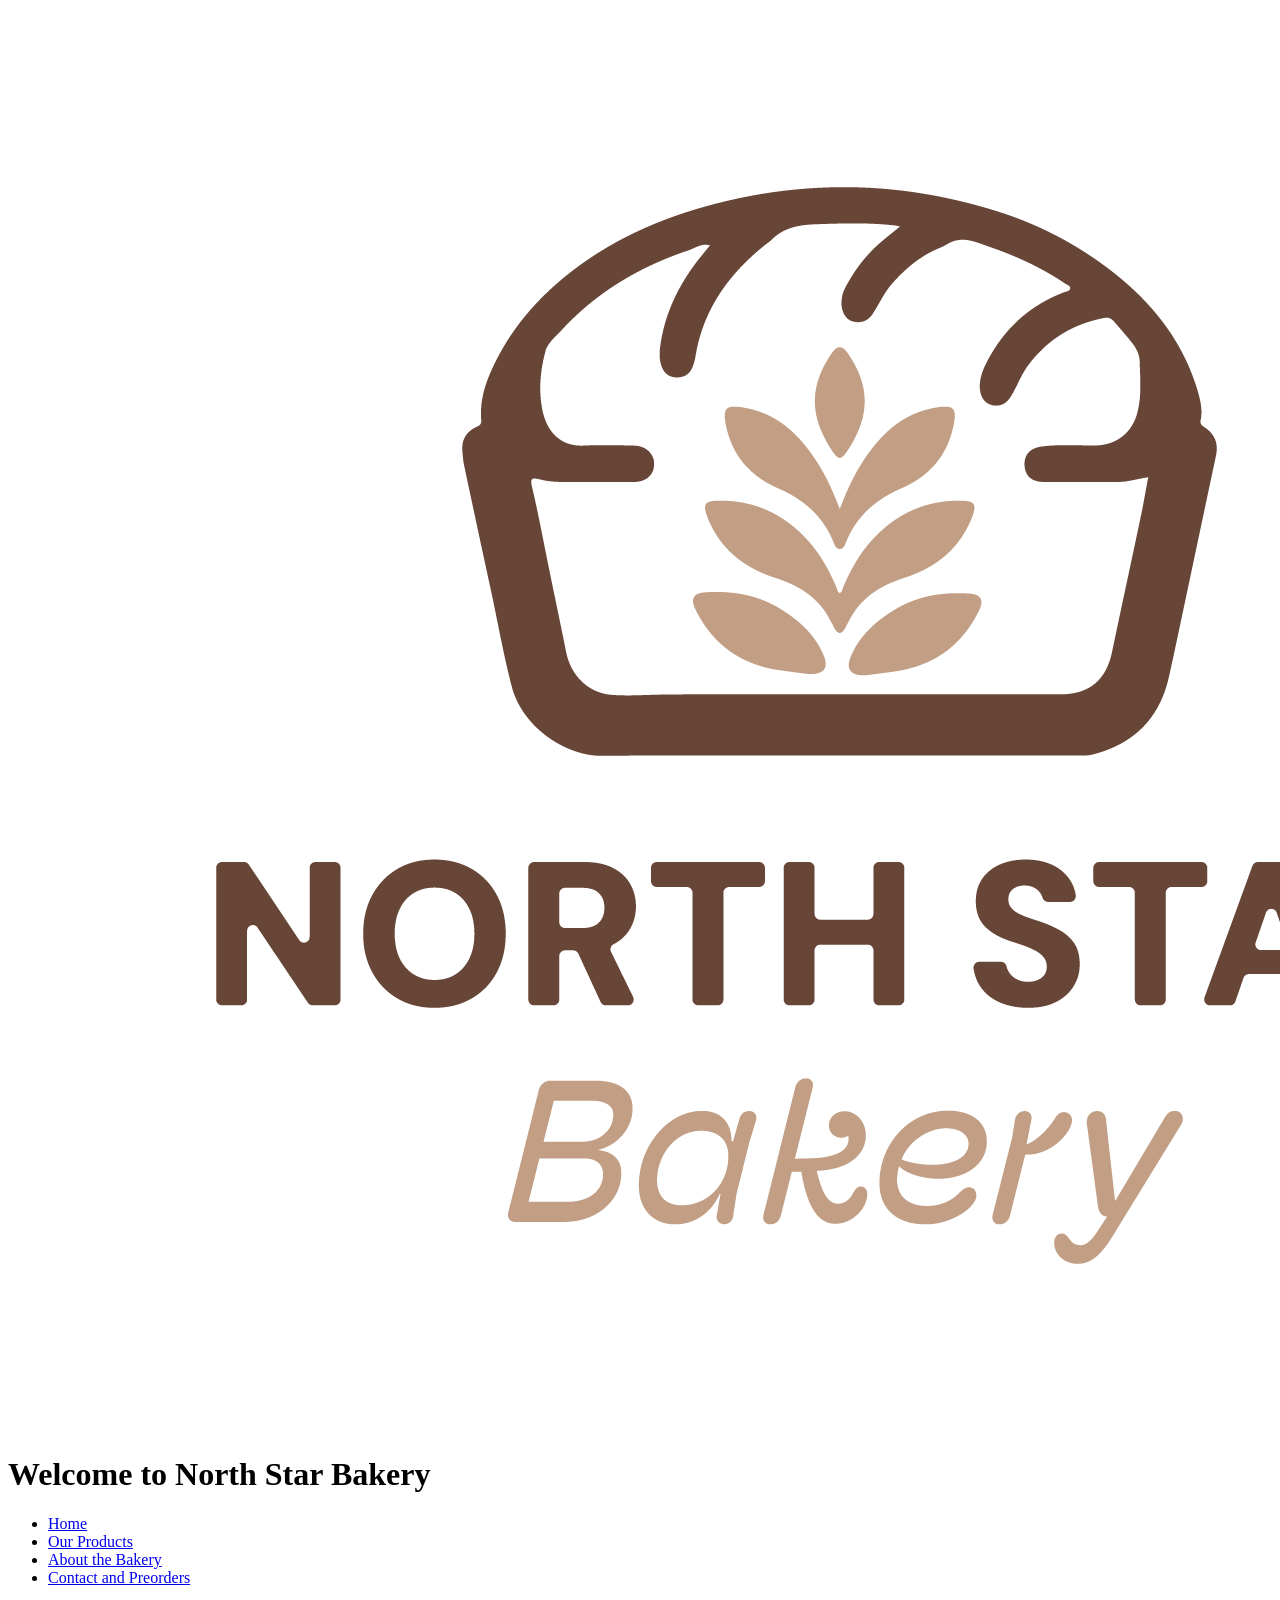
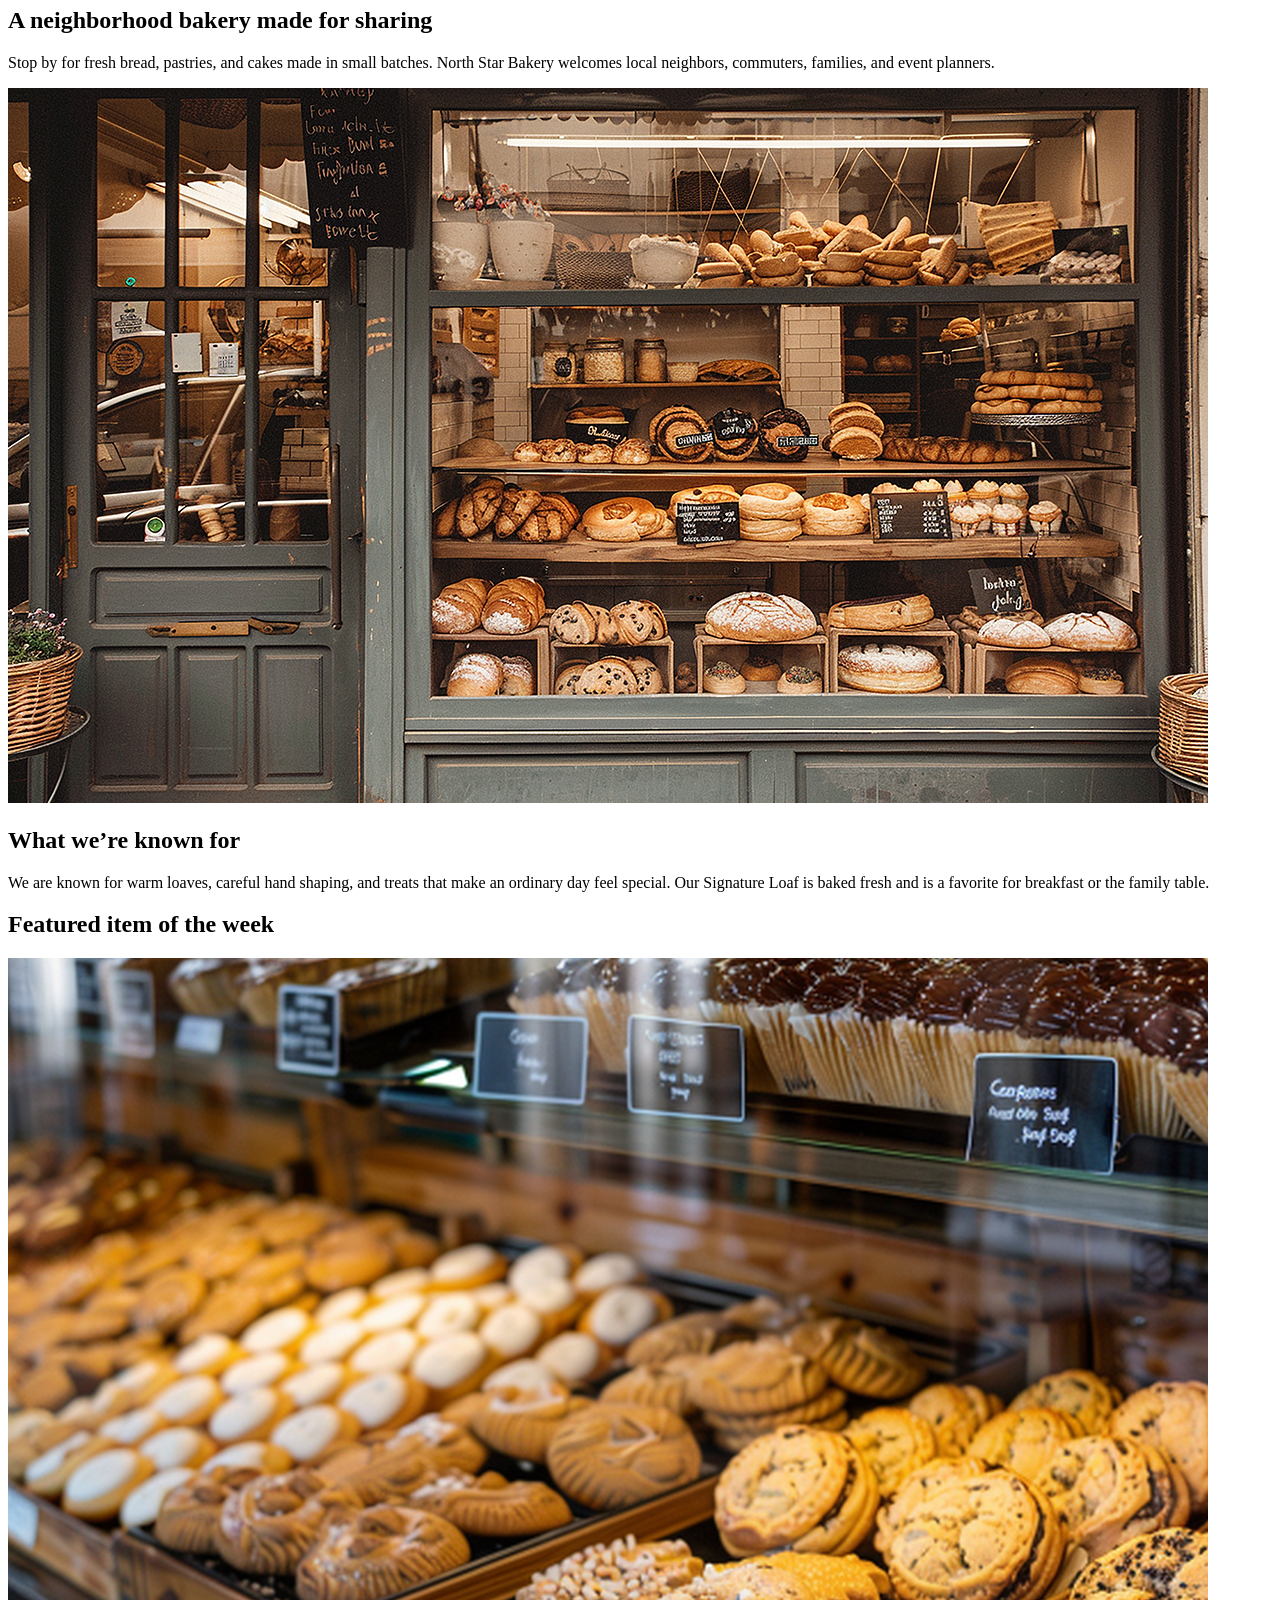
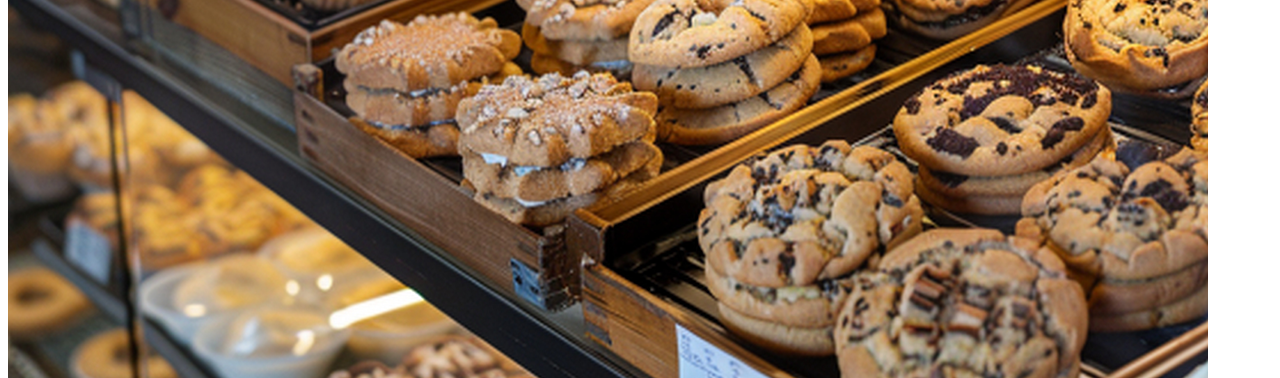
==== index.html @ 726d9771 "Add four bakery website pages" ====
<!doctype html>
<html lang="en">
<head>
  <meta charset="utf-8">
  <meta name="viewport" content="width=device-width, initial-scale=1">
  <title>North Star Bakery | Home</title>
</head>
<body>
  <header>
    <a href="index.html"><img src="Bakery_c/bakery-logo_c.png" alt="North Star Bakery logo"></a>
    <h1>Welcome to North Star Bakery</h1>
    <nav aria-label="Main navigation">
      <ul>
        <li><a href="index.html">Home</a></li>
        <li><a href="products.html">Our Products</a></li>
        <li><a href="about.html">About the Bakery</a></li>
        <li><a href="contact.html">Contact and Preorders</a></li>
      </ul>
    </nav>
  </header>
  <main>
    <section aria-labelledby="welcome-heading">
      <h2 id="welcome-heading">A neighborhood bakery made for sharing</h2>
      <p>Stop by for fresh bread, pastries, and cakes made in small batches. North Star Bakery welcomes local neighbors, commuters, families, and event planners.</p>
      <img src="Bakery_c/bakery-storefront_c.png" alt="Front entrance of North Star Bakery with its storefront sign">
    </section>
    <section aria-labelledby="known-heading">
      <h2 id="known-heading">What we’re known for</h2>
      <p>We are known for warm loaves, careful hand shaping, and treats that make an ordinary day feel special. Our Signature Loaf is baked fresh and is a favorite for breakfast or the family table.</p>
    </section>
    <section aria-labelledby="featured-heading">
      <h2 id="featured-heading">Featured item of the week</h2>
      <picture>
        <source media="(min-width: 700px)" srcset="Bakery_c/bakery-feature-large_c.png">
        <img src="Bakery_c/bakery-feature-small_c.png" alt="This week’s featured fresh-baked bread from North Star Bakery">
      </picture>
      <p>Ask us what is fresh when you visit, or send a preorder request for pickup.</p>
    </section>
    <section aria-labelledby="hours-heading">
      <h2 id="hours-heading">Visit us</h2>
      <p>Find us at [Bakery Street Address], [Town]. Sample hours: Tuesday–Friday, 7 a.m.–4 p.m.; Saturday–Sunday, 8 a.m.–2 p.m.; closed Monday.</p>
      <p>For current availability, please call or use our <a href="contact.html">contact and preorder form</a>.</p>
    </section>
    <section aria-labelledby="welcome-audio-heading">
      <h2 id="welcome-audio-heading">A quick hello from our bakery</h2>
      <audio controls>
        <source src="Bakery_c/bakery-welcome_c.mp3" type="audio/mpeg">
        Your browser does not support the audio player. Please visit the bakery or use the contact page to get in touch.
      </audio>
    </section>
  </main>
  <footer>
    <p>North Star Bakery | [Bakery Street Address], [Town]</p>
    <nav aria-label="Footer navigation">
      <ul>
        <li><a href="index.html">Home</a></li>
        <li><a href="products.html">Our Products</a></li>
        <li><a href="about.html">About the Bakery</a></li>
        <li><a href="contact.html">Contact and Preorders</a></li>
      </ul>
    </nav>
  </footer>
</body>
</html>
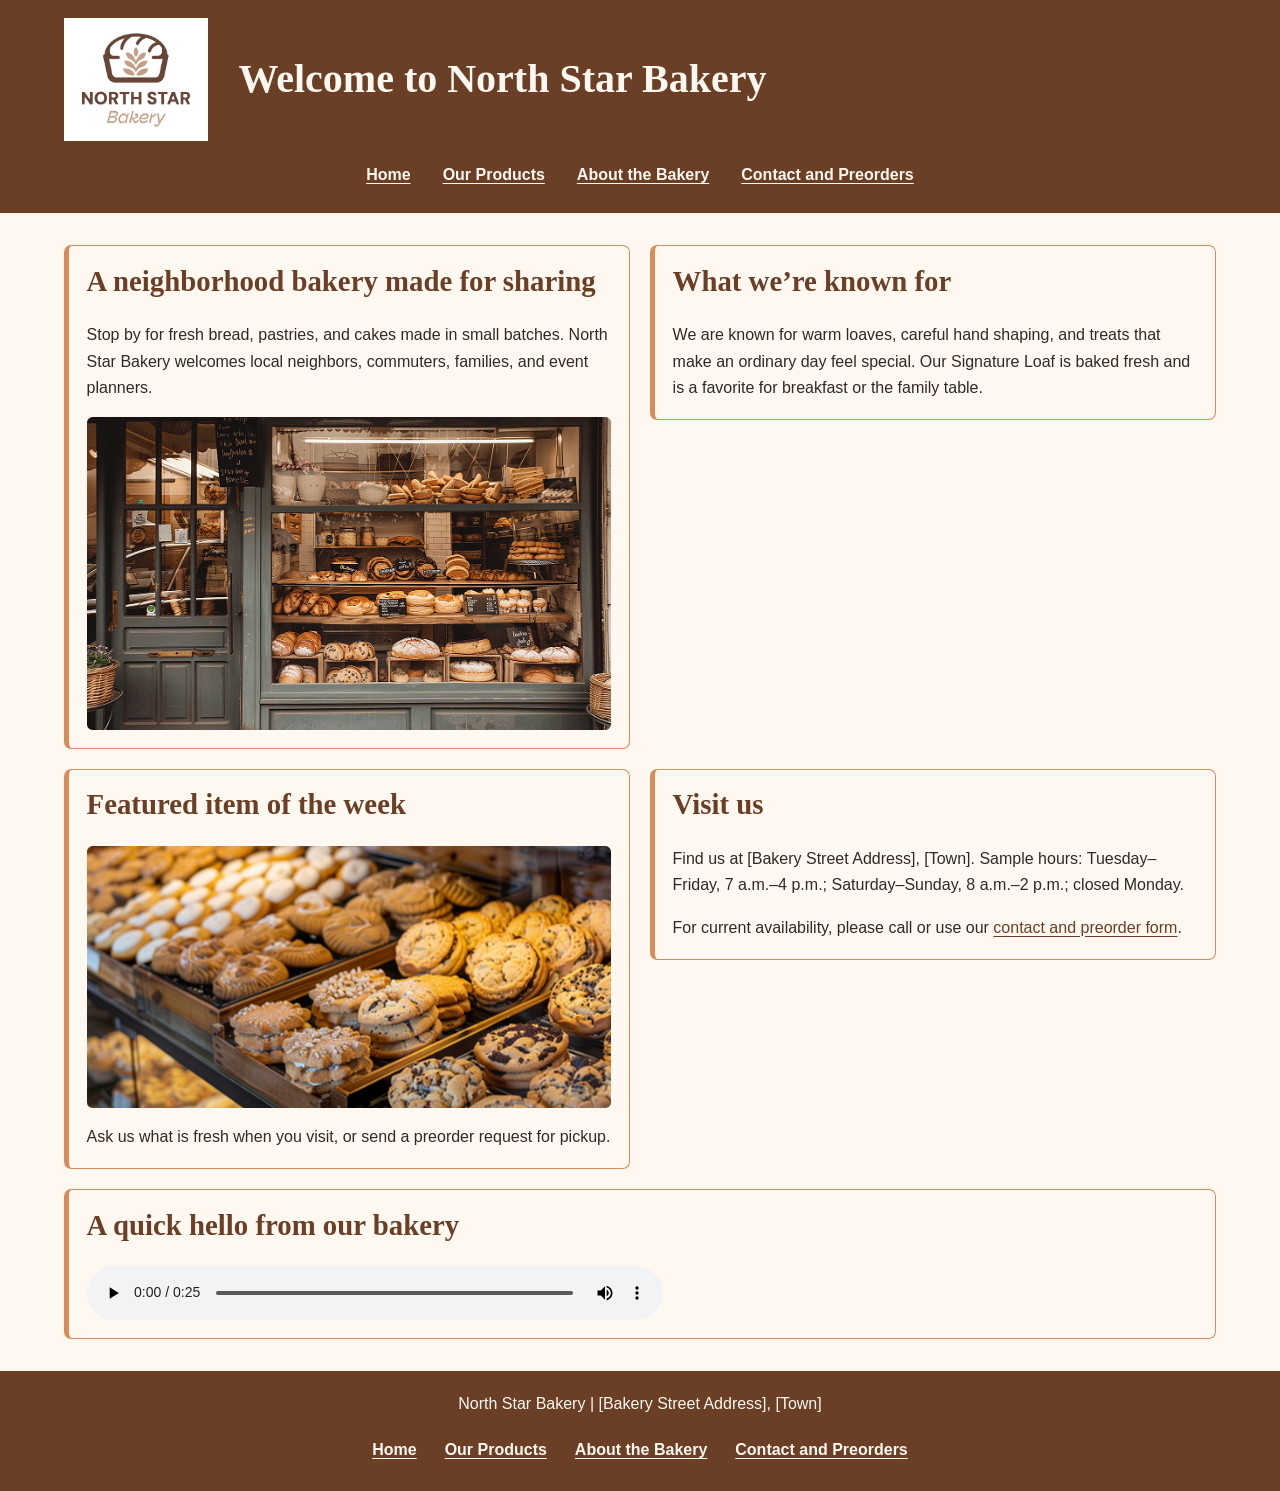
==== commit a82c0a96: "Add responsive styles to bakery website" ====
--- a/index.html
+++ b/index.html
@@ -3,10 +3,11 @@
 <head>
   <meta charset="utf-8">
   <meta name="viewport" content="width=device-width, initial-scale=1">
+  <link rel="stylesheet" href="styles.css">
   <title>North Star Bakery | Home</title>
 </head>
 <body>
-  <header>
+  <header class="site-header">
     <a href="index.html"><img src="Bakery_c/bakery-logo_c.png" alt="North Star Bakery logo"></a>
     <h1>Welcome to North Star Bakery</h1>
     <nav aria-label="Main navigation">
@@ -18,7 +19,7 @@
       </ul>
     </nav>
   </header>
-  <main>
+  <main class="page-main">
     <section aria-labelledby="welcome-heading">
       <h2 id="welcome-heading">A neighborhood bakery made for sharing</h2>
       <p>Stop by for fresh bread, pastries, and cakes made in small batches. North Star Bakery welcomes local neighbors, commuters, families, and event planners.</p>
@@ -49,7 +50,7 @@
       </audio>
     </section>
   </main>
-  <footer>
+  <footer class="site-footer">
     <p>North Star Bakery | [Bakery Street Address], [Town]</p>
     <nav aria-label="Footer navigation">
       <ul>
--- a/styles.css
+++ b/styles.css
@@ -0,0 +1,329 @@
+/* North Star Bakery visual design */
+:root {
+  color-scheme: light;
+  --cream: #FFF8F0;
+  --brown: #6B3E26;
+  --peach: #D88C5A;
+  --charcoal: #2F2A26;
+  --heading-font: Georgia, "Times New Roman", serif;
+  --body-font: Arial, Helvetica, sans-serif;
+}
+
+* {
+  box-sizing: border-box;
+}
+
+html {
+  background: var(--cream);
+}
+
+body {
+  margin: 0;
+  background: var(--cream);
+  color: var(--charcoal);
+  font-family: var(--body-font);
+  font-size: 1rem;
+  line-height: 1.65;
+}
+
+.site-header {
+  display: flex;
+  flex-direction: column;
+  align-items: center;
+  gap: 0.9rem;
+  padding: 1.25rem 1rem;
+  background: var(--brown);
+  color: var(--cream);
+  text-align: center;
+}
+
+.site-header > a img {
+  display: block;
+  width: min(9rem, 40vw);
+  height: auto;
+}
+
+h1,
+h2,
+h3 {
+  font-family: var(--heading-font);
+  line-height: 1.2;
+}
+
+.site-header h1 {
+  margin: 0;
+  color: var(--cream);
+  font-size: clamp(1.7rem, 5vw, 2.5rem);
+}
+
+nav ul {
+  display: flex;
+  flex-direction: column;
+  align-items: center;
+  gap: 0.45rem;
+  margin: 0;
+  padding: 0;
+  list-style: none;
+}
+
+nav a {
+  display: inline-block;
+  padding: 0.45rem 0.7rem;
+  border-radius: 0.3rem;
+  color: var(--cream);
+  font-weight: 700;
+  text-decoration: underline;
+  text-underline-offset: 0.18em;
+}
+
+nav a:hover,
+nav a:focus-visible {
+  background: var(--peach);
+  color: var(--charcoal);
+}
+
+.page-main {
+  display: flex;
+  flex-direction: column;
+  gap: 1.15rem;
+  width: min(100% - 2rem, 72rem);
+  margin: 0 auto;
+  padding: 1.4rem 0 2rem;
+}
+
+.page-main > p {
+  margin: 0;
+}
+
+.page-main section {
+  min-width: 0;
+  padding: 1.1rem;
+  border: 1px solid var(--peach);
+  border-left: 0.35rem solid var(--peach);
+  border-radius: 0.45rem;
+  background: var(--cream);
+}
+
+h2 {
+  margin-top: 0;
+  color: var(--brown);
+  font-size: clamp(1.35rem, 3.5vw, 1.8rem);
+}
+
+p:last-child {
+  margin-bottom: 0;
+}
+
+a {
+  color: var(--brown);
+  text-underline-offset: 0.16em;
+}
+
+a:hover,
+a:focus-visible {
+  color: var(--charcoal);
+}
+
+img,
+picture {
+  max-width: 100%;
+}
+
+.page-main img {
+  display: block;
+  height: auto;
+  border-radius: 0.35rem;
+}
+
+figure {
+  margin: 1rem 0;
+}
+
+figcaption {
+  margin-top: 0.5rem;
+  color: var(--charcoal);
+  font-size: 0.95rem;
+}
+
+audio {
+  display: block;
+  width: min(100%, 36rem);
+  margin-top: 0.7rem;
+}
+
+form {
+  display: flex;
+  flex-direction: column;
+  gap: 1rem;
+}
+
+fieldset {
+  display: flex;
+  flex-direction: column;
+  gap: 0.8rem;
+  min-width: 0;
+  margin: 0;
+  padding: 1rem;
+  border: 1px solid var(--brown);
+  border-radius: 0.4rem;
+}
+
+legend {
+  padding: 0 0.35rem;
+  color: var(--brown);
+  font-family: var(--heading-font);
+  font-weight: 700;
+}
+
+form p {
+  display: flex;
+  flex-direction: column;
+  gap: 0.35rem;
+  margin: 0;
+}
+
+label {
+  font-weight: 700;
+}
+
+input,
+select,
+textarea,
+button {
+  font: inherit;
+}
+
+input,
+select,
+textarea {
+  width: 100%;
+  padding: 0.65rem;
+  border: 1px solid var(--brown);
+  border-radius: 0.3rem;
+  background: var(--cream);
+  color: var(--charcoal);
+}
+
+textarea {
+  resize: vertical;
+}
+
+input:focus-visible,
+select:focus-visible,
+textarea:focus-visible,
+button:focus-visible,
+a:focus-visible {
+  outline: 3px solid var(--peach);
+  outline-offset: 2px;
+}
+
+button {
+  align-self: flex-start;
+  padding: 0.7rem 1rem;
+  border: 2px solid var(--brown);
+  border-radius: 0.35rem;
+  background: var(--brown);
+  color: var(--cream);
+  font-weight: 700;
+  cursor: pointer;
+}
+
+button:hover {
+  background: var(--peach);
+  color: var(--charcoal);
+}
+
+.contact-details {
+  width: 100%;
+}
+
+address {
+  font-style: normal;
+}
+
+.site-footer {
+  display: flex;
+  flex-direction: column;
+  align-items: center;
+  gap: 0.8rem;
+  padding: 1.25rem 1rem;
+  background: var(--brown);
+  color: var(--cream);
+  text-align: center;
+}
+
+.site-footer p {
+  margin: 0;
+}
+
+.site-footer a {
+  color: var(--cream);
+}
+
+.site-footer a:hover,
+.site-footer a:focus-visible {
+  color: var(--cream);
+  text-decoration-thickness: 0.18em;
+}
+
+@media (min-width: 48rem) {
+  .site-header {
+    flex-direction: row;
+    flex-wrap: wrap;
+    justify-content: space-between;
+    padding: 1.1rem max(2rem, calc((100% - 72rem) / 2));
+    text-align: left;
+  }
+
+  .site-header h1 {
+    flex: 1;
+    padding: 0 1rem;
+  }
+
+  .site-header nav {
+    flex-basis: 100%;
+  }
+
+  nav ul {
+    flex-direction: row;
+    justify-content: center;
+    flex-wrap: wrap;
+    gap: 0.6rem;
+  }
+
+  .page-main {
+    flex-direction: row;
+    flex-wrap: wrap;
+    align-items: flex-start;
+    gap: 1.25rem;
+    padding-top: 2rem;
+  }
+
+  .page-main > p,
+  .page-main > form,
+  .page-main > .contact-details {
+    flex: 1 1 100%;
+  }
+
+  .page-main > section {
+    flex: 1 1 calc(50% - 1.25rem);
+  }
+
+  .page-main > .contact-details {
+    flex-basis: 100%;
+  }
+
+  fieldset {
+    flex-direction: row;
+    flex-wrap: wrap;
+    align-items: flex-start;
+  }
+
+  fieldset p {
+    flex: 1 1 16rem;
+  }
+
+  .site-footer nav ul {
+    gap: 0.35rem;
+  }
+}
